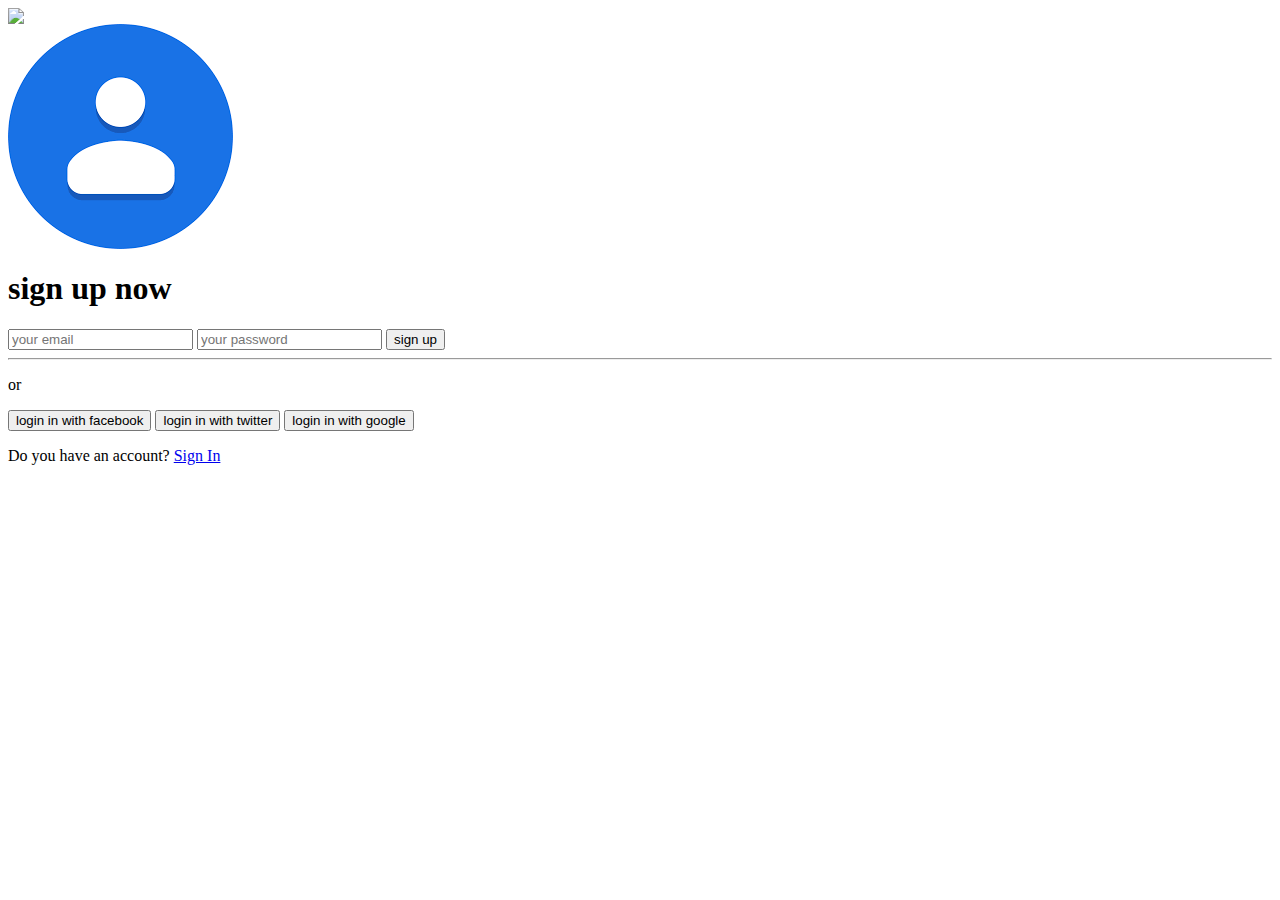
==== login.html @ a7ee0831 "Add files via upload" ====
<html>
    <head>
        <title>
            Sign up form </title>
            <link href="/Users/ankitmishra/style.css" rel="stylesheet" type="text/css">
       
        
    </head>
    <body>
        <img src="hackaton.jpg">

      <div class="sign-up-form">
          <img src="googlecontact.png">
          <h1>sign up now</h1>
          <form>
            <input type="email" class="input-box" placeholder="your email">
              <input type="email" class="input-box" placeholder="your password">
              <button type="button" class="signup-btn">sign up</button>
              <hr>
              <p class="or">or</p>
              <button type="button" class="fb-btn">login in with facebook</button>
              <button type="button" class="twitter-btn">login in with twitter</button>
              <button type="button" class="google+-btn">login in with google</button>
              <p>Do you have an account? <a href='#'>Sign In</a></p>
                
              
          </form>
      </div>
    </body>
</html>
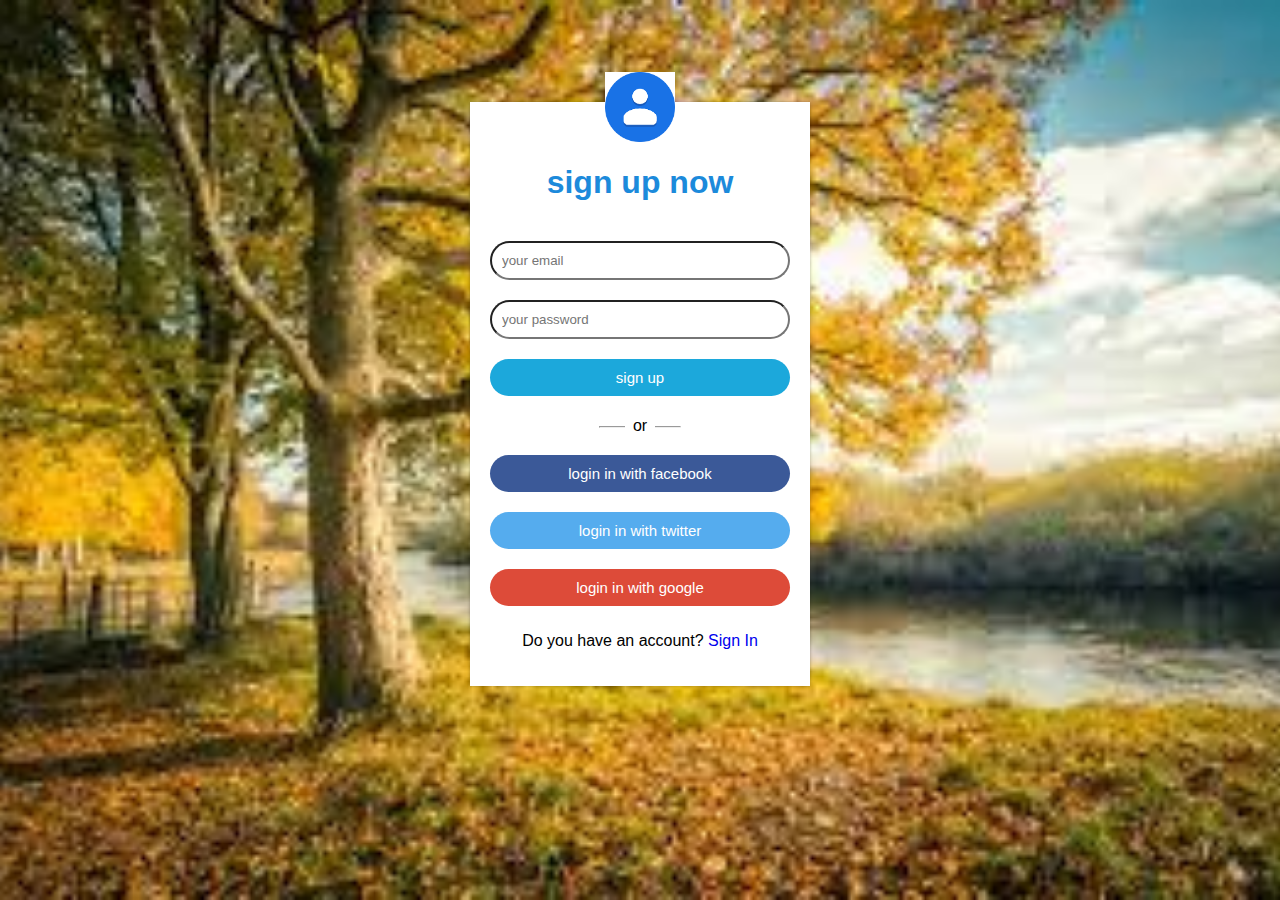
==== commit a6d6f62d: "Add files via upload" ====
--- a/login.html
+++ b/login.html
@@ -2,12 +2,13 @@
     <head>
         <title>
             Sign up form </title>
-            <link href="/Users/ankitmishra/style.css" rel="stylesheet" type="text/css">
+            <link rel="stylesheet" href="style.css">
+          
        
         
     </head>
     <body>
-        <img src="hackaton.jpg">
+        
 
       <div class="sign-up-form">
           <img src="googlecontact.png">
@@ -20,7 +21,7 @@
               <p class="or">or</p>
               <button type="button" class="fb-btn">login in with facebook</button>
               <button type="button" class="twitter-btn">login in with twitter</button>
-              <button type="button" class="google+-btn">login in with google</button>
+              <button type="button" class="google-btn">login in with google</button>
               <p>Do you have an account? <a href='#'>Sign In</a></p>
                 
               
--- a/style.css
+++ b/style.css
@@ -0,0 +1,88 @@
+body
+{
+    margin:0;
+    padding:0;
+    font-family:  sans-serif;
+    background-image: url('scenery.jpg');
+    background-size: cover;
+    background-position: center;
+ 
+}
+.sign-up-form 
+{
+    width: 300px;
+    box-shadow: 0 0 3px 0 rgba(0, 0,0, 0.3);
+    background: #fff;
+    padding: 20px;
+    margin: 8% auto 0;
+    text-align: center;
+
+}
+.sign-up-form h1
+{
+    color: #1c8adb;
+    margin-bottom: 30px;
+
+}
+.input-box
+{
+    border-radius: 20px;
+    padding: 10px;
+    margin: 10px 0;
+    width: 100%;
+    border: 1px - solid #999;
+    outline: none;
+}
+button
+{
+    color: #fff;
+    width: 100%;
+    padding: 10px;
+    border-radius: 20px;
+    font-size: 15px;
+    margin: 10px 0;
+    border: none;
+    outline: none;
+    cursor: pointer;
+}
+.signup-btn
+{
+    background-color: #1ca8db;
+
+}   
+.fb-btn 
+{
+    background-color: #3B5998;
+    
+}
+  
+.twitter-btn
+ {
+background-color: #55ACEE;
+}
+  
+.google-btn 
+{
+background-color: #dd4b39;
+}
+a
+{
+    text-decoration: none;
+
+}
+hr
+{
+    margin-top: 20px;
+    width: 80px;
+}
+.or
+{
+    background: #fff;
+    width: 30px;
+    margin: -19px auto 10px;
+}
+img
+{
+    width: 70px;
+    margin-top: -50px;
+}